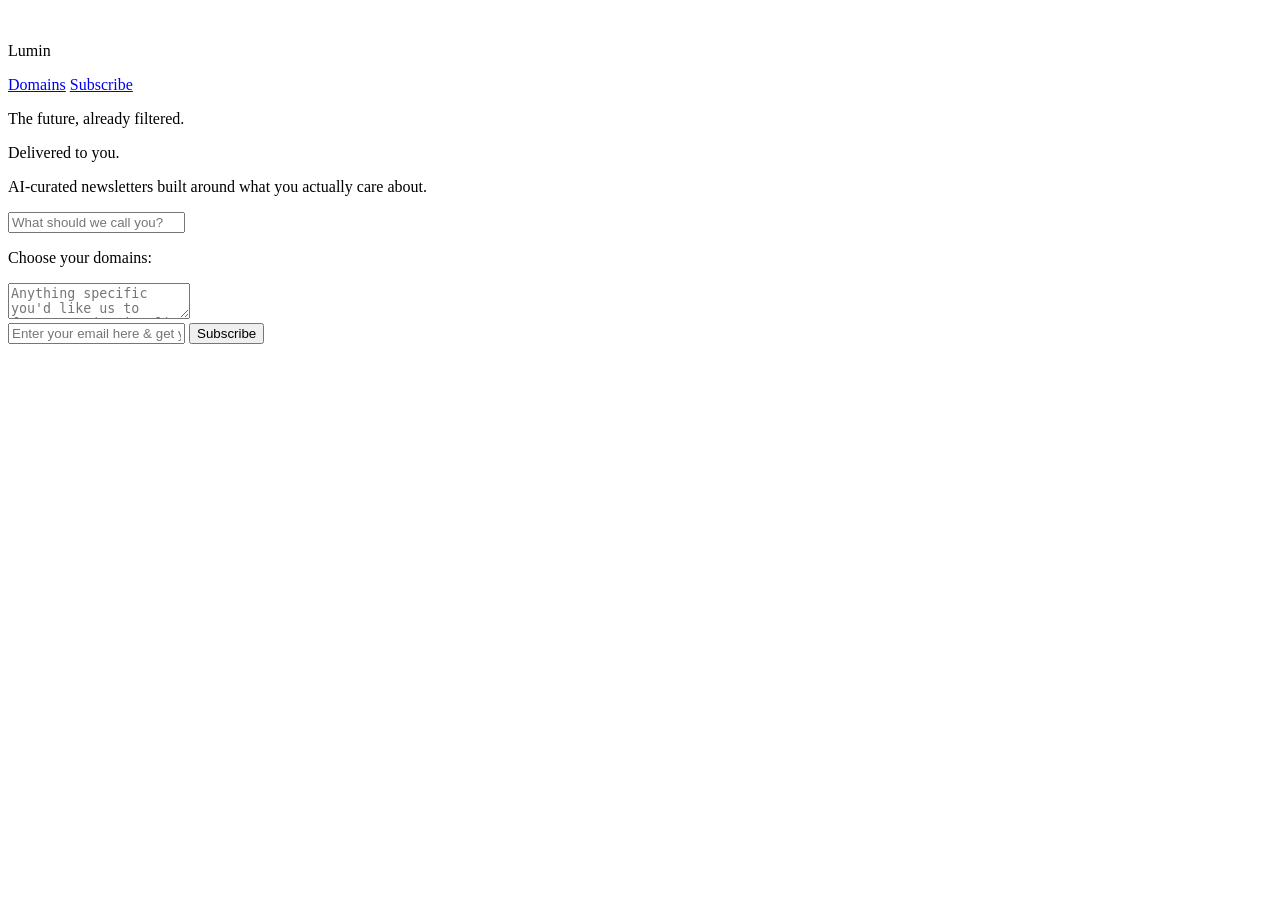
==== app/static/index.html @ 16102a5c "feat: multi-user service with Groq LLM, subscriber system, and web app Phase 1 - LLM Migration: - Ad" ====
<!DOCTYPE html>
<html lang="en">
<head>
  <meta charset="UTF-8">
  <meta name="viewport" content="width=device-width, initial-scale=1.0">
  <title>Lumin — AI-Curated News, Delivered to You</title>
  <meta name="description" content="AI-curated newsletters built around what you actually care about. Choose your domains, enter your email, and receive a personalized AI digest daily.">
  <link rel="preconnect" href="https://fonts.googleapis.com">
  <link rel="preconnect" href="https://fonts.gstatic.com" crossorigin>
  <link href="https://fonts.googleapis.com/css2?family=Inter:wght@300;400;500;600;700&family=Onest:wght@100;300;400;500;600;700&display=swap" rel="stylesheet">
  <link rel="stylesheet" href="/static/style.css">
</head>
<body>
  <div id="app" class="app-root">
    <!-- Full-page hero background -->
    <div class="hero-bg">
      <img src="/static/hero-bg.png" alt="" class="hero-bg-img" />
    </div>

    <div class="content-wrapper">
      <!-- Navigation -->
      <nav class="nav reveal">
        <p class="nav-logo">Lumin</p>
        <div class="nav-links">
          <a href="#domains">Domains</a>
          <a href="#subscribe">Subscribe</a>
        </div>
      </nav>

      <!-- Hero copy -->
      <div class="hero-text reveal">
        <div class="hero-title">
          <p>The future, already filtered.</p>
          <p>Delivered to you.</p>
        </div>
        <p class="hero-subtitle">
          AI-curated newsletters built around what you actually care about.
        </p>
      </div>

      <!-- Name field -->
      <div class="name-section reveal" id="subscribe">
        <div class="name-field-wrapper">
          <input
            type="text"
            id="name-input"
            placeholder="What should we call you?"
            class="text-input"
          />
        </div>
      </div>

      <!-- Choose domain -->
      <div class="domains-section reveal" id="domains">
        <p class="domains-label">Choose your domains:</p>
        <div class="domains-grid" id="domains-grid">
          <!-- Cards will be injected by JS -->
        </div>
      </div>

      <!-- Custom note -->
      <div class="custom-note-section reveal">
        <textarea
          id="custom-note"
          placeholder="Anything specific you'd like us to focus on? (optional)"
          class="custom-note-input"
          rows="2"
        ></textarea>
      </div>

      <!-- Subscription field -->
      <div class="subscribe-section reveal">
        <div class="subscribe-field">
          <input
            type="email"
            id="email-input"
            placeholder="Enter your email here & get your personal digest"
            class="email-input"
          />
          <button type="button" id="subscribe-btn" class="subscribe-btn">
            Subscribe
          </button>
        </div>
      </div>

      <!-- Success / Error messages -->
      <div id="message-container" class="message-container" style="display: none;">
        <div id="message-box" class="message-box"></div>
      </div>
    </div>
  </div>

  <script src="https://cdnjs.cloudflare.com/ajax/libs/gsap/3.12.5/gsap.min.js"></script>
  <script src="/static/app.js"></script>
</body>
</html>
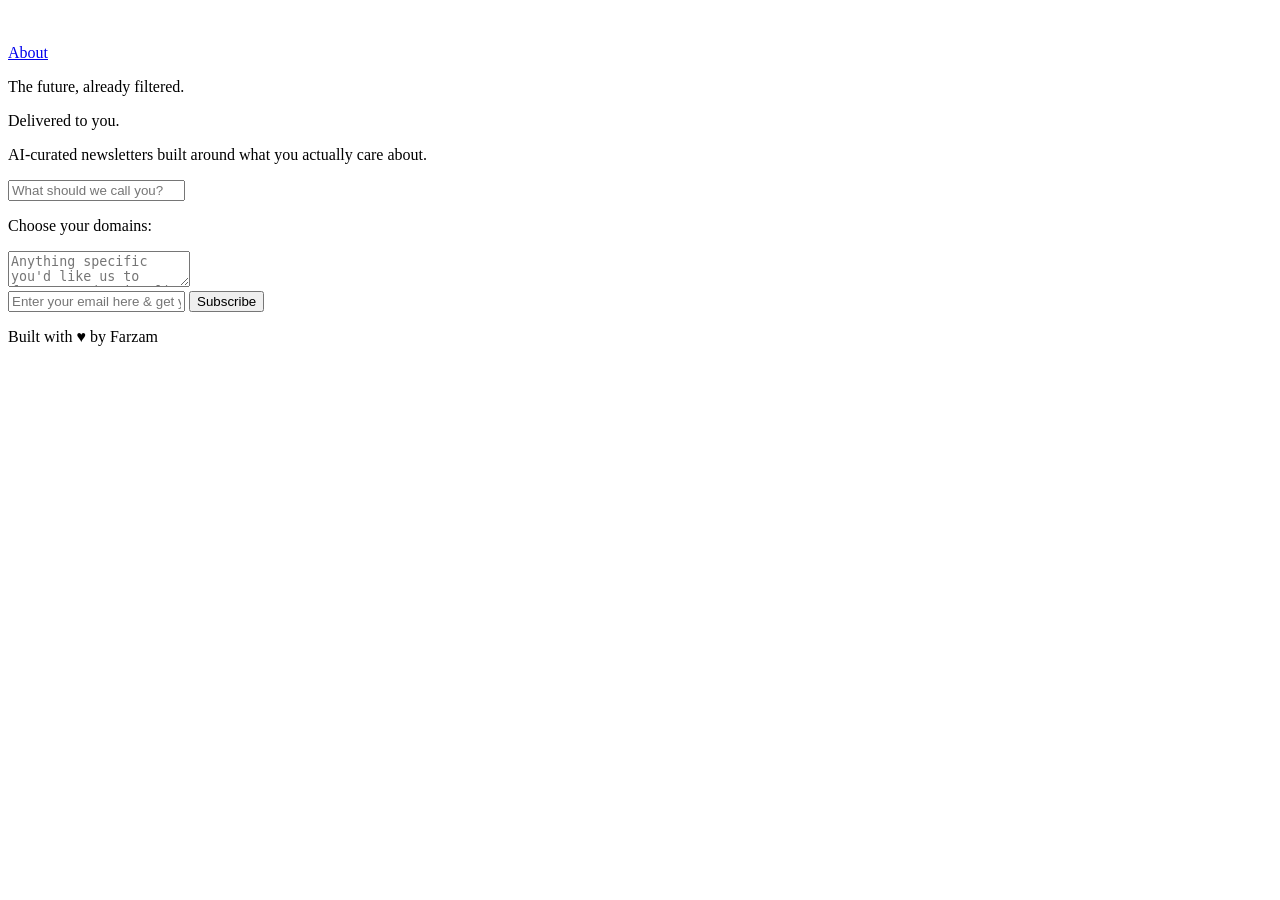
==== commit ad6bfda2: "feat: UI polish - added about page, updated nav, footer, and checkmark styles" ====
--- a/app/static/index.html
+++ b/app/static/index.html
@@ -20,10 +20,9 @@
     <div class="content-wrapper">
       <!-- Navigation -->
       <nav class="nav reveal">
-        <p class="nav-logo">Lumin</p>
+        <a href="/" class="nav-logo" style="text-decoration:none; color:#fff;">Lumin</a>
         <div class="nav-links">
-          <a href="#domains">Domains</a>
-          <a href="#subscribe">Subscribe</a>
+          <a href="/about">About</a>
         </div>
       </nav>
 
@@ -87,6 +86,11 @@
       <div id="message-container" class="message-container" style="display: none;">
         <div id="message-box" class="message-box"></div>
       </div>
+
+      <!-- Footer -->
+      <footer class="site-footer reveal">
+        <p>Built with <span class="heart">&hearts;</span> by Farzam</p>
+      </footer>
     </div>
   </div>
 
